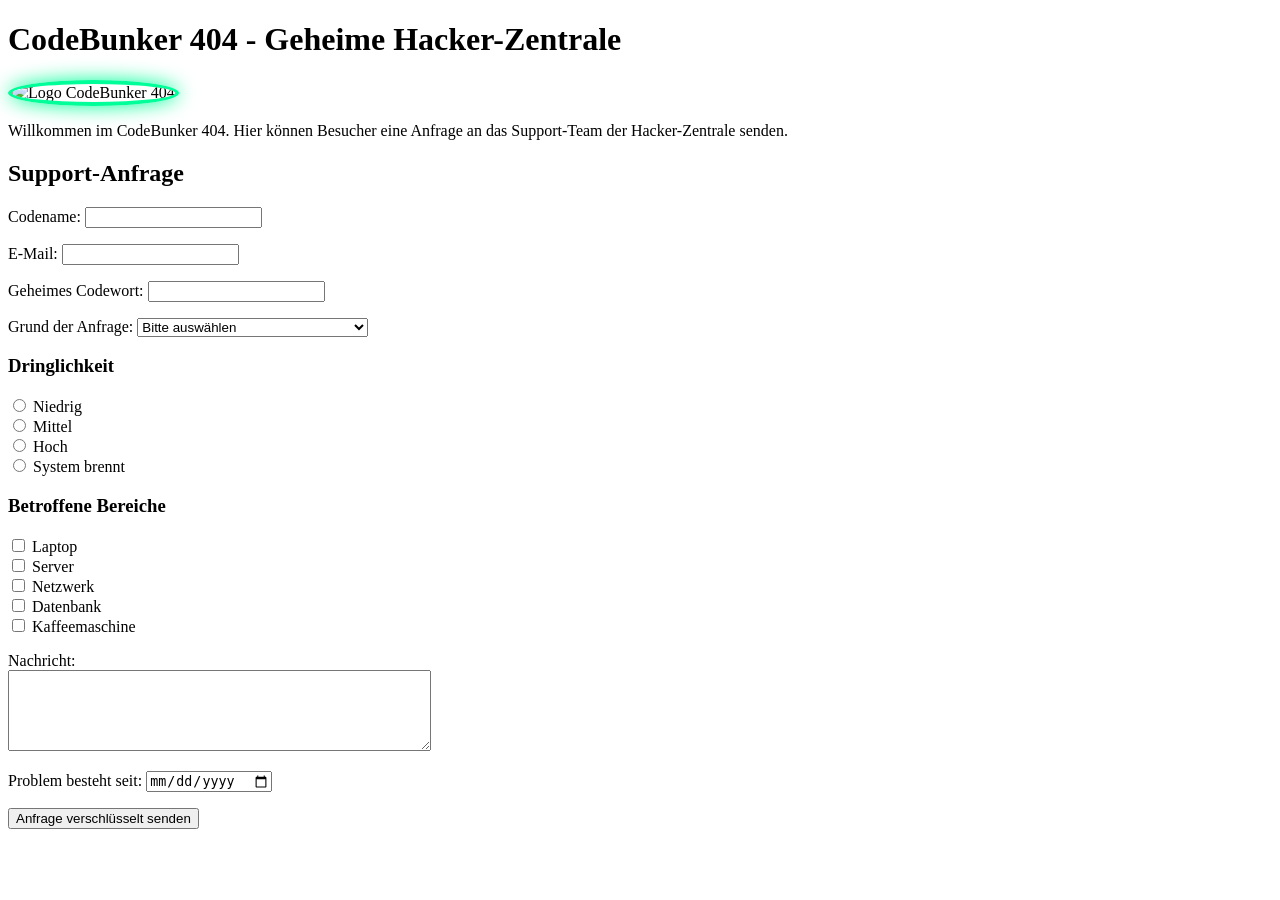
==== HTML/code_bunker.html @ 30047a7d "Add files via upload" ====
<!DOCTYPE html>
<html lang="de">
    <head>
        <meta charset="UTF-8">
        <meta name="viewport" content="width=device-width, initial-scale=1.0">
        <title>CodeBunker 404 Kontaktformular</title>
    </head>

    <body>

        <header>

            <!-- Aufgabe 1: Hauptüberschrift erstellen -->
            <h1>CodeBunker 404 - Geheime Hacker-Zentrale</h1>

            <img src="./medien/ChatGPT Image 9. Juni 2026, 13_03_57.png" alt="Logo CodeBunker 404" width="250" class="logo">
            <style>
                .logo {
                width: 250px;
                border-radius: 50%;
                border: 4px solid #00ff99;
                box-shadow: 0 0 20px #00ff99;
            }

             .header-container {
                display: flex;
                align-items: center;
                gap: 25px;
            }
        
            .logo {
                width: 150px;
                height: 150px;
                object-fit: cover;
                border-radius: 50%;
                border: 4px solid #00ff99;
                box-shadow: 0 0 20px #00ff99;
            }
        
            input:focus,
            textarea:focus,
            select:focus {
                outline: none;
                border: 2px solid #00ff99;
                box-shadow: 0 0 10px #00ff99;
            }
            </style>

            <!-- Aufgabe 2: Begrüßungstext erstellen -->
            <p>
                Willkommen im CodeBunker 404.
                Hier können Besucher eine Anfrage an das Support-Team der Hacker-Zentrale senden.
            </p>

        </header>

        <main>

            <section>

                <h2>Support-Anfrage</h2>

                <!-- Aufgabe 3: Formular erstellen -->
                <form>

                    <!-- Aufgabe 4: Eingabefeld für den Codenamen -->
                    <p>
                        <label for="codename">Codename: </label>
                        <input type="text" name="codename" id="codename">
                    </p>

                    <!-- Aufgabe 5: Eingabefeld für die E-Mail-Adresse -->
                    <p>
                        <label for="email">E-Mail: </label>
                        <input type="email" name="email" id="email">
                    </p>

                    <!-- Bonus: Passwortfeld -->
                    <p>
                        <label for="passwort">Geheimes Codewort: </label>
                        <input type="password" name="passwort" id="passwort" required>
                    </p>

                    <!-- Aufgabe 6: Auswahlfeld für den Grund der Anfrage -->
                    <p>
                        <label for="grund">Grund der Anfrage: </label>

                        <select name="grund" id="grund" required>
                            <option value="" disabled selected>Bitte auswählen</option>
                            <option value="passwort">Passwort vergessen</option>
                            <option value="firewall">Firewall zu streng</option>
                            <option value="server">Server macht komische Geräusche</option>
                            <option value="kaffee">Kaffeeautomat offline</option>
                            <option value="allgemein">Allgemeine Anfrage</option>
                        </select>
                    </p>

                    <!-- Aufgabe 7: Radiobuttons für die Dringlichkeit -->
                    <h3>Dringlichkeit</h3>

                    <p>
                        <input type="radio" name="dringlichkeit" id="niedrig" value="niedrig">
                        <label for="niedrig">Niedrig</label>

                        <br>

                        <input type="radio" name="dringlichkeit" id="mittel" value="mittel">
                        <label for="mittel">Mittel</label>

                        <br>

                        <input type="radio" name="dringlichkeit" id="hoch" value="hoch">
                        <label for="hoch">Hoch</label>

                        <br>

                        <input type="radio" name="dringlichkeit" id="brennt" value="brennt">
                        <label for="brennt">System brennt</label>
                    </p>

                    <!-- Aufgabe 8: Checkboxen für betroffene Bereiche -->
                    <h3>Betroffene Bereiche</h3>

                    <p>
                        <input type="checkbox" name="bereich" id="laptop">
                        <label for="laptop">Laptop</label>

                        <br>

                        <input type="checkbox" name="bereich" id="server">
                        <label for="server">Server</label>

                        <br>

                        <input type="checkbox" name="bereich" id="netzwerk">
                        <label for="netzwerk">Netzwerk</label>

                        <br>

                        <input type="checkbox" name="bereich" id="datenbank">
                        <label for="datenbank">Datenbank</label>

                        <br>

                        <input type="checkbox" name="bereich" id="kaffeemaschine">
                        <label for="kaffeemaschine">Kaffeemaschine</label>
                    </p>

                    <!-- Aufgabe 9: Mehrzeiliges Texteingabefeld -->
                    <p>
                        <label for="nachricht">Nachricht: </label>

                        <br>

                        <textarea name="nachricht" id="nachricht" cols="50" rows="5"></textarea>
                    </p>

                    <!-- Aufgabe 10: Datumsfeld -->
                    <p>
                        <label for="datum">Problem besteht seit: </label>
                        <input type="date" name="datum" id="datum">
                    </p>

                    <!-- Aufgabe 11: Absende-Button -->
                    <button type="submit">Anfrage verschlüsselt senden</button>

                </form>

            </section>

        </main>

    </body>
</html>

    <!-- Aufgabe 1:
         Erstelle eine Hauptüberschrift für die Webseite.
         Die Webseite gehört zur geheimen Hacker-Zentrale "CodeBunker 404".
    -->


    <!-- Aufgabe 2:
         Erstelle einen kurzen Begrüßungstext.
         Erkläre, dass Besucher hier eine Anfrage an das Support-Team der Hacker-Zentrale senden können.
    -->


    <!-- Aufgabe 3:
         Erstelle ein Formular.
         Alle weiteren Aufgaben sollen innerhalb dieses Formulars umgesetzt werden.
    -->


    <!-- Aufgabe 4:
         Füge ein Eingabefeld für den Codenamen des Besuchers ein.
    -->


    <!-- Aufgabe 5:
         Füge ein Eingabefeld für die E-Mail-Adresse ein.
    -->


    <!-- Aufgabe 6:
         Erstelle ein Auswahlfeld für den Grund der Anfrage.
         Beispiele:
         - Passwort vergessen
         - Firewall zu streng
         - Server macht komische Geräusche
         - Kaffeeautomat offline
         - Allgemeine Anfrage
    -->


    <!-- Aufgabe 7:
         Erstelle Radiobuttons für die Dringlichkeit.
         Beispiele:
         - Niedrig
         - Mittel
         - Hoch
         - System brennt
    -->


    <!-- Aufgabe 8:
         Erstelle mehrere Checkboxen für betroffene Bereiche.
         Beispiele:
         - Laptop
         - Server
         - Netzwerk
         - Datenbank
         - Kaffeemaschine
    -->


    <!-- Aufgabe 9:
         Erstelle ein mehrzeiliges Texteingabefeld.
         Hier kann der Besucher seine Nachricht an das Support-Team schreiben.
    -->


    <!-- Aufgabe 10:
         Füge ein Datumsfeld hinzu.
         Der Besucher soll angeben, seit wann das Problem besteht.
    -->


    <!-- Aufgabe 11:
         Füge einen Absende-Button ein.
         Beispiel: "Anfrage verschlüsselt senden".
    -->


    <!-- Bonus:
         Füge ein Passwortfeld hinzu.
         Der Besucher soll ein geheimes Codewort eingeben.
    -->

</body>
</html>
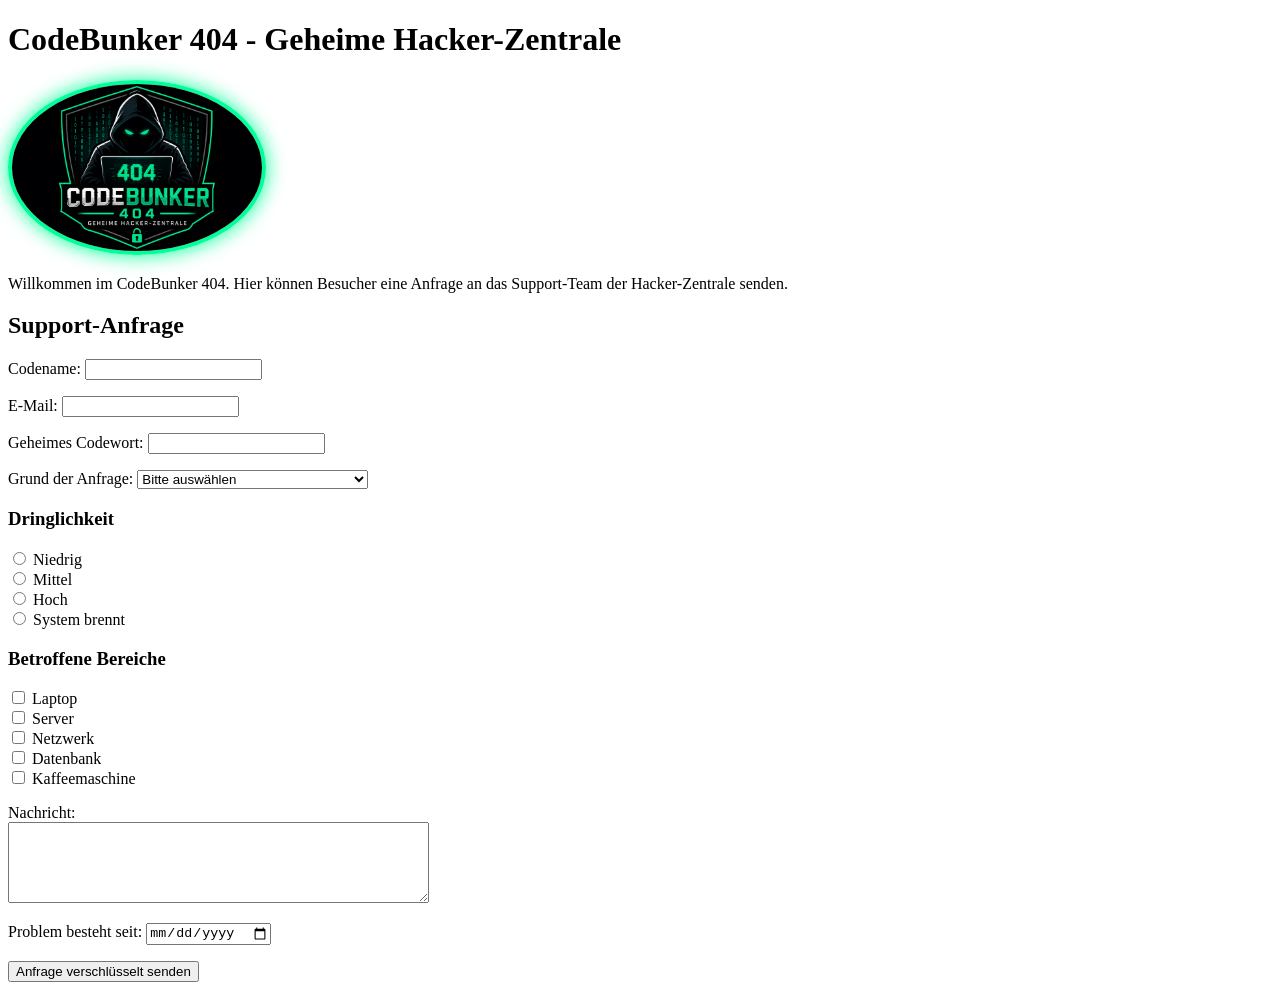
==== commit 66ab04c9: "README hinzugefügt" ====
--- a/HTML/code_bunker.html
+++ b/HTML/code_bunker.html
@@ -1,260 +1,168 @@
-<!DOCTYPE html>
-<html lang="de">
-    <head>
-        <meta charset="UTF-8">
-        <meta name="viewport" content="width=device-width, initial-scale=1.0">
-        <title>CodeBunker 404 Kontaktformular</title>
-    </head>
-
-    <body>
-
-        <header>
-
-            <!-- Aufgabe 1: Hauptüberschrift erstellen -->
-            <h1>CodeBunker 404 - Geheime Hacker-Zentrale</h1>
-
-            <img src="./medien/ChatGPT Image 9. Juni 2026, 13_03_57.png" alt="Logo CodeBunker 404" width="250" class="logo">
-            <style>
-                .logo {
-                width: 250px;
-                border-radius: 50%;
-                border: 4px solid #00ff99;
-                box-shadow: 0 0 20px #00ff99;
-            }
-
-             .header-container {
-                display: flex;
-                align-items: center;
-                gap: 25px;
-            }
-        
-            .logo {
-                width: 150px;
-                height: 150px;
-                object-fit: cover;
-                border-radius: 50%;
-                border: 4px solid #00ff99;
-                box-shadow: 0 0 20px #00ff99;
-            }
-        
-            input:focus,
-            textarea:focus,
-            select:focus {
-                outline: none;
-                border: 2px solid #00ff99;
-                box-shadow: 0 0 10px #00ff99;
-            }
-            </style>
-
-            <!-- Aufgabe 2: Begrüßungstext erstellen -->
-            <p>
-                Willkommen im CodeBunker 404.
-                Hier können Besucher eine Anfrage an das Support-Team der Hacker-Zentrale senden.
-            </p>
-
-        </header>
-
-        <main>
-
-            <section>
-
-                <h2>Support-Anfrage</h2>
-
-                <!-- Aufgabe 3: Formular erstellen -->
-                <form>
-
-                    <!-- Aufgabe 4: Eingabefeld für den Codenamen -->
-                    <p>
-                        <label for="codename">Codename: </label>
-                        <input type="text" name="codename" id="codename">
-                    </p>
-
-                    <!-- Aufgabe 5: Eingabefeld für die E-Mail-Adresse -->
-                    <p>
-                        <label for="email">E-Mail: </label>
-                        <input type="email" name="email" id="email">
-                    </p>
-
-                    <!-- Bonus: Passwortfeld -->
-                    <p>
-                        <label for="passwort">Geheimes Codewort: </label>
-                        <input type="password" name="passwort" id="passwort" required>
-                    </p>
-
-                    <!-- Aufgabe 6: Auswahlfeld für den Grund der Anfrage -->
-                    <p>
-                        <label for="grund">Grund der Anfrage: </label>
-
-                        <select name="grund" id="grund" required>
-                            <option value="" disabled selected>Bitte auswählen</option>
-                            <option value="passwort">Passwort vergessen</option>
-                            <option value="firewall">Firewall zu streng</option>
-                            <option value="server">Server macht komische Geräusche</option>
-                            <option value="kaffee">Kaffeeautomat offline</option>
-                            <option value="allgemein">Allgemeine Anfrage</option>
-                        </select>
-                    </p>
-
-                    <!-- Aufgabe 7: Radiobuttons für die Dringlichkeit -->
-                    <h3>Dringlichkeit</h3>
-
-                    <p>
-                        <input type="radio" name="dringlichkeit" id="niedrig" value="niedrig">
-                        <label for="niedrig">Niedrig</label>
-
-                        <br>
-
-                        <input type="radio" name="dringlichkeit" id="mittel" value="mittel">
-                        <label for="mittel">Mittel</label>
-
-                        <br>
-
-                        <input type="radio" name="dringlichkeit" id="hoch" value="hoch">
-                        <label for="hoch">Hoch</label>
-
-                        <br>
-
-                        <input type="radio" name="dringlichkeit" id="brennt" value="brennt">
-                        <label for="brennt">System brennt</label>
-                    </p>
-
-                    <!-- Aufgabe 8: Checkboxen für betroffene Bereiche -->
-                    <h3>Betroffene Bereiche</h3>
-
-                    <p>
-                        <input type="checkbox" name="bereich" id="laptop">
-                        <label for="laptop">Laptop</label>
-
-                        <br>
-
-                        <input type="checkbox" name="bereich" id="server">
-                        <label for="server">Server</label>
-
-                        <br>
-
-                        <input type="checkbox" name="bereich" id="netzwerk">
-                        <label for="netzwerk">Netzwerk</label>
-
-                        <br>
-
-                        <input type="checkbox" name="bereich" id="datenbank">
-                        <label for="datenbank">Datenbank</label>
-
-                        <br>
-
-                        <input type="checkbox" name="bereich" id="kaffeemaschine">
-                        <label for="kaffeemaschine">Kaffeemaschine</label>
-                    </p>
-
-                    <!-- Aufgabe 9: Mehrzeiliges Texteingabefeld -->
-                    <p>
-                        <label for="nachricht">Nachricht: </label>
-
-                        <br>
-
-                        <textarea name="nachricht" id="nachricht" cols="50" rows="5"></textarea>
-                    </p>
-
-                    <!-- Aufgabe 10: Datumsfeld -->
-                    <p>
-                        <label for="datum">Problem besteht seit: </label>
-                        <input type="date" name="datum" id="datum">
-                    </p>
-
-                    <!-- Aufgabe 11: Absende-Button -->
-                    <button type="submit">Anfrage verschlüsselt senden</button>
-
-                </form>
-
-            </section>
-
-        </main>
-
-    </body>
-</html>
-
-    <!-- Aufgabe 1:
-         Erstelle eine Hauptüberschrift für die Webseite.
-         Die Webseite gehört zur geheimen Hacker-Zentrale "CodeBunker 404".
-    -->
-
-
-    <!-- Aufgabe 2:
-         Erstelle einen kurzen Begrüßungstext.
-         Erkläre, dass Besucher hier eine Anfrage an das Support-Team der Hacker-Zentrale senden können.
-    -->
-
-
-    <!-- Aufgabe 3:
-         Erstelle ein Formular.
-         Alle weiteren Aufgaben sollen innerhalb dieses Formulars umgesetzt werden.
-    -->
-
-
-    <!-- Aufgabe 4:
-         Füge ein Eingabefeld für den Codenamen des Besuchers ein.
-    -->
-
-
-    <!-- Aufgabe 5:
-         Füge ein Eingabefeld für die E-Mail-Adresse ein.
-    -->
-
-
-    <!-- Aufgabe 6:
-         Erstelle ein Auswahlfeld für den Grund der Anfrage.
-         Beispiele:
-         - Passwort vergessen
-         - Firewall zu streng
-         - Server macht komische Geräusche
-         - Kaffeeautomat offline
-         - Allgemeine Anfrage
-    -->
-
-
-    <!-- Aufgabe 7:
-         Erstelle Radiobuttons für die Dringlichkeit.
-         Beispiele:
-         - Niedrig
-         - Mittel
-         - Hoch
-         - System brennt
-    -->
-
-
-    <!-- Aufgabe 8:
-         Erstelle mehrere Checkboxen für betroffene Bereiche.
-         Beispiele:
-         - Laptop
-         - Server
-         - Netzwerk
-         - Datenbank
-         - Kaffeemaschine
-    -->
-
-
-    <!-- Aufgabe 9:
-         Erstelle ein mehrzeiliges Texteingabefeld.
-         Hier kann der Besucher seine Nachricht an das Support-Team schreiben.
-    -->
-
-
-    <!-- Aufgabe 10:
-         Füge ein Datumsfeld hinzu.
-         Der Besucher soll angeben, seit wann das Problem besteht.
-    -->
-
-
-    <!-- Aufgabe 11:
-         Füge einen Absende-Button ein.
-         Beispiel: "Anfrage verschlüsselt senden".
-    -->
-
-
-    <!-- Bonus:
-         Füge ein Passwortfeld hinzu.
-         Der Besucher soll ein geheimes Codewort eingeben.
-    -->
-
-</body>
-</html>+<!DOCTYPE html>
+<html lang="de">
+    <head>
+        <meta charset="UTF-8">
+        <meta name="viewport" content="width=device-width, initial-scale=1.0">
+        <title>CodeBunker 404 Kontaktformular</title>
+    </head>
+
+    <body>
+
+        <header>
+
+            <!-- Aufgabe 1: Hauptüberschrift erstellen -->
+            <h1>CodeBunker 404 - Geheime Hacker-Zentrale</h1>
+
+            <img src="./medien/ChatGPT Image 9. Juni 2026, 13_03_57.png" alt="Logo CodeBunker 404" width="250" class="logo">
+            <style>
+
+             .header-container {
+                display: flex;
+                align-items: center;
+                gap: 25px;
+            }
+        
+            .logo {
+                width: 250px;
+                height: auto;
+                border-radius: 50%;
+                border: 4px solid #00ff99;
+                box-shadow: 0 0 20px #00ff99;
+                }
+        
+            input:focus,
+            textarea:focus,
+            select:focus {
+                outline: none;
+                border: 2px solid #00ff99;
+                box-shadow: 0 0 10px #00ff99;
+            }
+            </style>
+
+            <!-- Aufgabe 2: Begrüßungstext erstellen -->
+            <p>
+                Willkommen im CodeBunker 404.
+                Hier können Besucher eine Anfrage an das Support-Team der Hacker-Zentrale senden.
+            </p>
+
+        </header>
+
+        <main>
+
+            <section>
+
+                <h2>Support-Anfrage</h2>
+
+                <!-- Aufgabe 3: Formular erstellen -->
+                <form>
+
+                    <!-- Aufgabe 4: Eingabefeld für den Codenamen -->
+                    <p>
+                        <label for="codename">Codename: </label>
+                        <input type="text" name="codename" id="codename">
+                    </p>
+
+                    <!-- Aufgabe 5: Eingabefeld für die E-Mail-Adresse -->
+                    <p>
+                        <label for="email">E-Mail: </label>
+                        <input type="email" name="email" id="email">
+                    </p>
+
+                    <!-- Bonus: Passwortfeld -->
+                    <p>
+                        <label for="passwort">Geheimes Codewort: </label>
+                        <input type="password" name="passwort" id="passwort" required>
+                    </p>
+
+                    <!-- Aufgabe 6: Auswahlfeld für den Grund der Anfrage -->
+                    <p>
+                        <label for="grund">Grund der Anfrage: </label>
+
+                        <select name="grund" id="grund" required>
+                            <option value="" disabled selected>Bitte auswählen</option>
+                            <option value="passwort">Passwort vergessen</option>
+                            <option value="firewall">Firewall zu streng</option>
+                            <option value="server">Server macht komische Geräusche</option>
+                            <option value="kaffee">Kaffeeautomat offline</option>
+                            <option value="allgemein">Allgemeine Anfrage</option>
+                        </select>
+                    </p>
+
+                    <!-- Aufgabe 7: Radiobuttons für die Dringlichkeit -->
+                    <h3>Dringlichkeit</h3>
+
+                    <p>
+                        <input type="radio" name="dringlichkeit" id="niedrig" value="niedrig">
+                        <label for="niedrig">Niedrig</label>
+
+                        <br>
+
+                        <input type="radio" name="dringlichkeit" id="mittel" value="mittel">
+                        <label for="mittel">Mittel</label>
+
+                        <br>
+
+                        <input type="radio" name="dringlichkeit" id="hoch" value="hoch">
+                        <label for="hoch">Hoch</label>
+
+                        <br>
+
+                        <input type="radio" name="dringlichkeit" id="brennt" value="brennt">
+                        <label for="brennt">System brennt</label>
+                    </p>
+
+                    <!-- Aufgabe 8: Checkboxen für betroffene Bereiche -->
+                    <h3>Betroffene Bereiche</h3>
+
+                    <p>
+                        <input type="checkbox" name="bereich" id="laptop">
+                        <label for="laptop">Laptop</label>
+
+                        <br>
+
+                        <input type="checkbox" name="bereich" id="server">
+                        <label for="server">Server</label>
+
+                        <br>
+
+                        <input type="checkbox" name="bereich" id="netzwerk">
+                        <label for="netzwerk">Netzwerk</label>
+
+                        <br>
+
+                        <input type="checkbox" name="bereich" id="datenbank">
+                        <label for="datenbank">Datenbank</label>
+
+                        <br>
+
+                        <input type="checkbox" name="bereich" id="kaffeemaschine">
+                        <label for="kaffeemaschine">Kaffeemaschine</label>
+                    </p>
+
+                    <!-- Aufgabe 9: Mehrzeiliges Texteingabefeld -->
+                    <p>
+                        <label for="nachricht">Nachricht: </label>
+
+                        <br>
+
+                        <textarea name="nachricht" id="nachricht" cols="50" rows="5"></textarea>
+                    </p>
+
+                    <!-- Aufgabe 10: Datumsfeld -->
+                    <p>
+                        <label for="datum">Problem besteht seit: </label>
+                        <input type="date" name="datum" id="datum">
+                    </p>
+
+                    <!-- Aufgabe 11: Absende-Button -->
+                    <button type="submit">Anfrage verschlüsselt senden</button>
+
+                </form>
+
+            </section>
+
+        </main>
+
+    </body>
+</html>
+
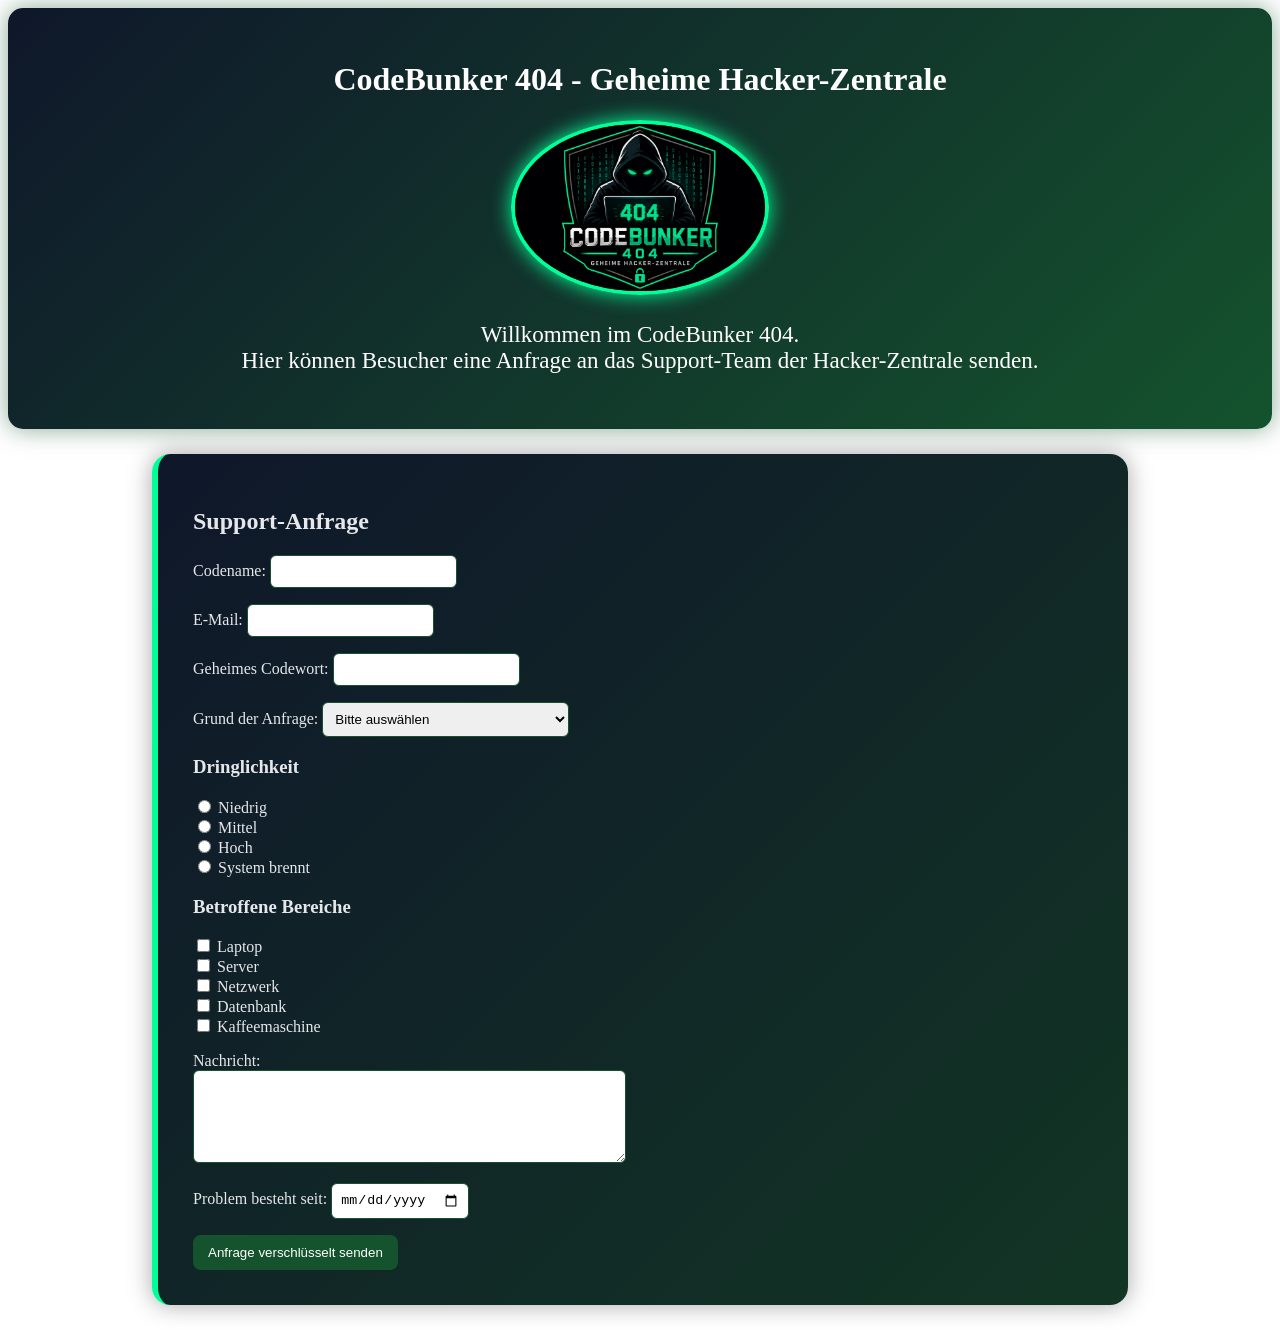
==== commit 7230908c: "CodeBunker Design modernisiert" ====
--- a/HTML/code_bunker.html
+++ b/HTML/code_bunker.html
@@ -11,15 +11,17 @@
         <header>
 
             <!-- Aufgabe 1: Hauptüberschrift erstellen -->
-            <h1>CodeBunker 404 - Geheime Hacker-Zentrale</h1>
+           <h1 style="color:#ffffff;">CodeBunker 404 - Geheime Hacker-Zentrale</h1>
 
             <img src="./medien/ChatGPT Image 9. Juni 2026, 13_03_57.png" alt="Logo CodeBunker 404" width="250" class="logo">
             <style>
 
-             .header-container {
-                display: flex;
-                align-items: center;
-                gap: 25px;
+            header {
+                text-align: center;
+                padding: 2rem;
+                background: linear-gradient(135deg, #0f172a, #14532d);
+                border-radius: 15px;
+                box-shadow: 0 0 25px rgba(20, 83, 45, 0.5);
             }
         
             .logo {
@@ -28,20 +30,49 @@
                 border-radius: 50%;
                 border: 4px solid #00ff99;
                 box-shadow: 0 0 20px #00ff99;
-                }
+            }
         
-            input:focus,
-            textarea:focus,
-            select:focus {
+            input:focus, textarea:focus, select:focus {
                 outline: none;
                 border: 2px solid #00ff99;
                 box-shadow: 0 0 10px #00ff99;
             }
+
+            section {
+                background: linear-gradient(135deg, #0f172a, #123524);
+                color: #e5e7eb;
+                padding: 35px;
+                border-radius: 18px;
+                box-shadow: 0 0 25px rgba(0, 0, 0, 0.35);
+                max-width: 900px;
+                margin: 25px auto;
+                border-left: 6px solid #00ff99;
+            }
+
+            input, select, textarea {
+                padding: 8px;
+                border: 1px solid #14532d;
+                border-radius: 6px;
+            }
+
+            button {
+                background-color: #14532d;
+                color: white;
+                padding: 10px 15px;
+                border: none;
+                border-radius: 8px;
+            }
+
+            button:hover {
+                background-color: #0f4430;
+            }
             </style>
 
             <!-- Aufgabe 2: Begrüßungstext erstellen -->
-            <p>
-                Willkommen im CodeBunker 404.
+          
+
+            <p style="color:white; font-size:23px;">
+                Willkommen im CodeBunker 404. <br>
                 Hier können Besucher eine Anfrage an das Support-Team der Hacker-Zentrale senden.
             </p>
 
